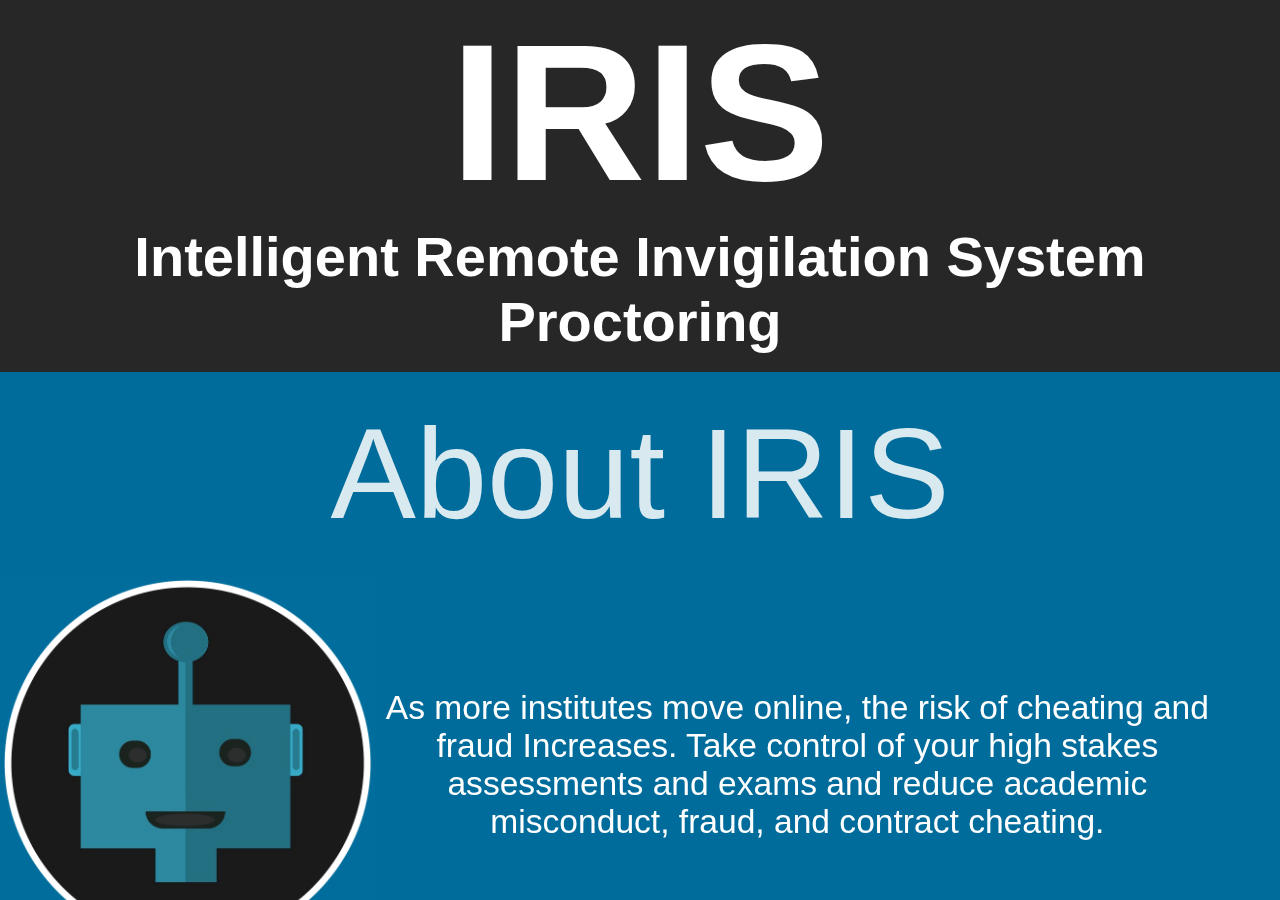
==== index.html @ 2978ac0d "Will be deleted" ====
<!doctype html>
<html>
<head>
<title>IRIS Proctoring</title>
  <meta name="viewport" content="initial-scale=1, width=device-width, maximum-scale=1, minimum-scale=1, user-scalable=no">
  <script type="text/javascript" src="onepagescroll.js"></script>
  <link href='inlineStyles.css' rel='stylesheet' type='text/css'>
    <link rel="stylesheet" media="screen" href="css/style.css">
   <link href='styles.css' rel='stylesheet' type='text/css'>
</head>
<body>
    
	
	 
    <div class="wrapper">	
	  <div class="main">
      <section class="page1">
        <div class="page_container">
          <h1>IRIS</h1>
		  <h3>Intelligent Remote Invigilation System Proctoring</h3>
		  







<!-- particles.js container -->
<div id="particles-js"></div>

<!-- scripts -->
<script src="../particles.js"></script>
<script src="js/app.js"></script>
		  
		  <script>
  var count_particles, stats, update;
  stats = new Stats;
  stats.setMode(0);
  stats.domElement.style.position = 'absolute';
  stats.domElement.style.left = '0px';
  stats.domElement.style.top = '0px';
  document.body.appendChild(stats.domElement);
  count_particles = document.querySelector('.js-count-particles');
  update = function() {
    stats.begin();
    stats.end();
    if (window.pJSDom[0].pJS.particles && window.pJSDom[0].pJS.particles.array) {
      count_particles.innerText = window.pJSDom[0].pJS.particles.array.length;
    }
    requestAnimationFrame(update);
  };
  requestAnimationFrame(update);
</script>
		  
		  
		  
		  
		  
		  
		  
		  
		  
		  
		  
		  
		  
		  
		  
		  
		  
		  <br>
		  
		 <div class="contactUs">
		  <a href="#" target="popup" onclick="window.open('http://www.google.com.au','popup','width=700,height=660'); return false;">Contact Us Now!</a>
		  </div>
		  
  	    </div>
      </section>
	    
	    <section class="page2">
	      <div class="page_container">
          <h2>About IRIS</h2>
		  <div class="aboutDouble">
		  
			<div class="logoImg">
			<img src="Elements/logo.png" alt="logo">
			</div>
			<div class="blurb">
			<p>As more institutes move online, the risk of cheating and fraud Increases. Take control of your high stakes assessments and exams and reduce academic misconduct, fraud, and contract cheating.</p>
			
			</div>
		  
		  </div>
		  
	      </div>
      </section>
	    
	    <section class="page3">
	      <div class="page_container">
           <h2>Features</h2>
		  <ul>
			<li>Records webcam</li>
			<li>Records Audio</li>
			<li>Records desktop screen</li>
			<li>ID Snapshot prior to start</li>
			<li>Flagging of suspected dishonesty: Eye motion/multiple face/absence recognition</li>
			<li>Percentage Risk rating</li>
			<li>Easy Review Dashboard</li>
			<li>Compatible with LMS (Moodle, Blackboard, and more)</li>
			<li>Standalone</li>
			<li>[Beta] Artifcial Intelligence</li>
		  
		  </ul>
		   </div>
      </section>
      
	   <section class="page4">
	      <div class="page_container">
		  <h2>Benefits</h2>
		  <ul>
			<li>Reduced system costs</li>
			<li>Low technical support requirements</li>
			<li>Minimal invasiveness (behavioural enforcement)</li>
			<li>Chrome Companion Extension</li>
		  
		  </ul>
		  
		  <br>
		  
		  <img src="elements/image1.png" alt="proctoringImg">
		  
  	    </div>
      </section>
	  
	  <section class="page5">
	      <div class="page_container">
		  <h2>Plans</h2>
		
		<div class="plans">
			
			<div class="plan1">
			<h4>Bronze</h4>
			<hr>
			Price on Request
			<hr>
			Unlimited number of students
			<hr>
			Number of tests - Shared use (100 simultaneous) 2 administrators
			<hr>
			Basic LMS integration (at current LMS version)
			<hr>
			Secure cloud hosting
			<hr>
			Records stored for 6 months (transferrable to own storage)
			<hr>
			Tech support
			<hr>
			Free upgrades
			<hr>
			1h training for tutors and lecturers on use of package
			
			<br>
			
			<div class="buyNowBtn">
			<a href="mailto:iris@electromeet.com">Contact Us</a>
			</div>
			
			</div>
			
			<div class="plan2">
			<h4>Silver <span style="font-size: large;">(recommended)</span></h4>
			<hr>
			Price on Request
			<hr>
			Unlimited number of students
			<hr>
			Number of tests - Shared use (500 simultaneous) 10 administrators
			<hr>
			Advanced LMS integration (at current LMS version)
			<hr>
			Secure cloud hosting
			<hr>
			Records stored for 18 months (transferrable to own storage)
			<hr>
			Tech support
			<hr>
			Free upgrades
			<hr>
			Custom branding
			<hr>
			4h training for tutors and lecturers on use of package
			
			<br>
			
			<div class="buyNowBtn">
			<a href="mailto:iris@electromeet.com">Contact Us</a>
			</div>
			
			</div>
			
			<div class="plan3">
			<h4>Gold</h4>
			<hr>
			Price on Request
			<hr>
			Unlimited number of students
			<hr>
			Unlimed number of tests
			<hr>
			Full LMS integration (at current LMS version)
			<hr>
			Secure cloud hosting
			<hr>
			Records stored for 5 years (transferrable to own storage)
			<hr>
			Tech support
			<hr>
			Free upgrades
			<hr>
			Custom branding
			<hr>
			10h training for tutors and lecturers on use of package
			
			<br>
			
			<div class="buyNowBtn">
				<a href="mailto:iris@electromeet.com">Contact Us</a>
			</div>
			
			</div>
		
		
		</div>
		
		
		 </div>
      </section>
	  
	  <section class="page7">
	  <div class="page_container">
		  <h2>Platinum  Plan</h2>
		 <hr>
		 Self-hosted by the entity
		 
			<hr>
			Price on Request
			<hr>
			Unlimited number of students
			<hr>
			Unlimed number of tests
			<hr>
			Full LMS integration (at current LMS version)
			<hr>
			Secure cloud hosting
			<hr>
			Records stored for 5 years (transferrable to own storage)
			<hr>
			Tech support
			<hr>
			Free upgrades
			<hr>
			Custom branding
			<hr>
			10h training for tutors and lecturers on use of package
		  <hr>
		  
		  <a href="mailto:iris@electromeet.com">
		  <div class="buyNowBtn">
			Contact Us
			</div>
		  </a>
			</div>
	  </section>
	  
	  
	  <section class="page6">
	      <div class="page_container">
		  <h2>Contact Us</h2>
		  
		  <p>If you wish to invest in IRIS, or have any other queries, feel free to contact us!</p>
		  
		 <div class="contactUsNow">
		 	<a href="#" target="popup" onclick="window.open('http://www.google.com.au','popup','width=700,height=660'); return false;">Contact Us</a>
		 </div>
		  
		  <br><br>
		  
		  <div class="contactDet">
		  <strong>or contact us at:</strong>
		  <br>
		 <a href="mailto:iris@electromeet.com">iris@electromeet.com</a>
		 <br>
		  08 9321 1702
		  </div>
		  
			</div>
      </section>
	  
	   
    </div>
  </div>
  <script>
	 onePageScroll(".main", {
     sectionContainer: "section",
     loop: true,
     responsiveFallback: false
   });
		
	</script>
</body>
</html>
---- inlineStyles.css ----
/**************
Stylesheet CSS
*************/

body, html {
  margin: 0;
  overflow: hidden;
  -webkit-transition: opacity 400ms;
  -moz-transition: opacity 400ms;
  transition: opacity 400ms;
}

body, .onepage-wrapper, html {
  display: block;
  position: static;
  padding: 0;
  width: 100%;
  height: 100%;
}

.onepage-wrapper {
  width: 100%;
  height: 100%;
  display: block;
  position: relative;
  padding: 0;
  -webkit-transform-style: preserve-3d;
}

.onepage-wrapper .ops-section {
  width: 100%;
  height: 100%;
  position: relative;
}

.onepage-pagination {
  position: absolute;
  right: 10px;
  top: 50%;
  z-index: 5;
  list-style: none;
  margin: 0;
  padding: 0;
}
.onepage-pagination li {
  padding: 0;
  text-align: center;
}
.onepage-pagination li a{
  padding: 10px;
  width: 4px;
  height: 4px;
  display: block;
  
}
.onepage-pagination li a:before{
  content: '';
  position: absolute;
  width: 4px;
  height: 4px;
  background: rgba(0,0,0,0.85);
  border-radius: 10px;
  -webkit-border-radius: 10px;
  -moz-border-radius: 10px;
}

.onepage-pagination li a.active:before{
  width: 10px;
  height: 10px;
  background: none;
  border: 1px solid black;
  margin-top: -4px;
  left: 8px;
}

.disabled-onepage-scroll, .disabled-onepage-scroll .wrapper {
  overflow: auto;
}

.disabled-onepage-scroll .onepage-wrapper .ops-section {
  position: relative !important;
  top: auto !important;
}
.disabled-onepage-scroll .onepage-wrapper {
  -webkit-transform: none !important;
  -moz-transform: none !important;
  transform: none !important;
  -ms-transform: none !important;
  min-height: 100%;
}


.disabled-onepage-scroll .onepage-pagination {
  display: none;
}

body.disabled-onepage-scroll, .disabled-onepage-scroll .onepage-wrapper, html {
  position: inherit;
}

/************
Inline CSS 
************/

html {
    height: 100%;
}


.wrapper {
    height: 100% !important;
    height: 100%;
    margin: 0 auto;
    overflow: hidden;
}

a {
    text-decoration: none;
}


h1 span {
    font-size: 26px;
    margin: 0 5px;
    text-transform: capitalize;
    background: rgba(0,0,0,0.85);
    display: inline-block;
    color: #6D461D;
    border-radius: 5px 5px;
    -webkit-border-radius: 5px 5px;
    -moz-border-radius: 5px 5px;
    text-shadow: 0 2px 8px rgba(0, 0, 0, 0.75);
    padding: 3px 10px;
}

h2 {
    color: #6D461D;
    font-weight: 100;
    margin-top: 0;
    margin-bottom: 10px;
}

.pointer {
    color: #9b59b6;
    font-family: 'Pacifico', cursive;
    font-size: 30px;
    margin-top: 15px;
}

code {
    margin: 20px 1%;
    float: left;
    width: 48%;
    height: 105px;
    background: rgba(0,0,0,0.1);
    border: rgba(0,0,0,0.05) 5px solid;
    border-radius: 5px;
    padding: 5px;
    color: white;
    text-align: center;
    font-size: 15px;
    margin-top: 25px;
    display: block;
    box-sizing: border-box;
    -webkit-box-sizing: border-box;
    -moz-box-sizing: border-box;
}

code.html {
    color: #7EC9E6;
}

code.js {
    color: #FFAD00;
}

.main {
    float: left;
    width: 100%;
    margin: 0 auto;
}


.main h1.demo1 {
    background: #1ABC9C;
}

.reload.bell {
    font-size: 12px;
    padding: 20px;
    width: 45px;
    text-align: center;
    height: 47px;
    border-radius: 50px;
    -webkit-border-radius: 50px;
    -moz-border-radius: 50px;
}

.reload.bell #notification {
    font-size: 25px;
    line-height: 140%;
}

.reload, .btn {
    display: inline-block;
    border: 4px solid #A2261E;
    border-radius: 5px;
    -moz-border-radius: 5px;
    -webkit-border-radius: 5px;
    background: #CC3126;
    display: inline-block;
    line-height: 100%;
    padding: 0.7em;
    text-decoration: none;
    color: #fff;
    width: 100px;
    line-height: 140%;
    font-size: 17px;
    font-family: open sans;
    font-weight: bold;
}

.reload:hover {
    background: #444;
}

.btn {
    width: 200px;
    color: rgb(255, 255, 255);
    border: 4px solid rgb(0, 0, 0);
    background: rgba(3, 3, 3, 0.75);
}

.clear {
    width: auto;
}

.btn:hover, .btn:hover {
    background: #444;
}

.btns {
    width: 410px;
    margin: 50px auto;
}

.credit {
    text-align: center;
    color: rgba(0,0,0,0.5);
    padding: 10px;
    width: 410px;
    font-style: italic;
    opacity: 0.7;
    clear: both;
    margin-top: 45px;
    float: left;
}

.credit a {
    color: rgba(0,0,0,0.85);
    text-decoration: none;
    font-weight: bold;
    text-align: center;
}

.back {
    position: absolute;
    top: 0;
    left: 0;
    text-align: center;
    display: block;
    padding: 7px;
    width: 100%;
    box-sizing: border-box;
    -moz-box-sizing: border-box;
    -webkit-box-sizing: border-box;
    background: rgba(255, 255, 255, 0.25);
    font-weight: bold;
    font-size: 13px;
    color: #000;
    -webkit-transition: all 500ms ease-in-out;
    -moz-transition: all 500ms ease-in-out;
    -o-transition: all 500ms ease-in-out;
    transition: all 500ms ease-in-out;
}

.back:hover {
    color: black;
    background: rgba(255, 255, 255, 0.5);
}

header {
    position: relative;
    z-index: 10;
}

.main section .page_container {
    position: relative;
    /* top: 25%; */
    margin: 0 auto 0;
    /* max-width: 950px; */
    z-index: 3;
}

.main section {
    overflow: hidden;
}

.main section > img {
    position: absolute;
    max-width: 100%;
    z-index: 1;
}

.main section.page1 {
    background: rgb(230, 217, 200);
}

.main section.page1 h2 {
    font-size: 18px;
    display: block;
    color: rgba(0,0,0,0.85);
    text-align: center;
    width: 435px;
    line-height: 160%;
}

.main section .page_container .btns {
    clear: both;
    float: left;
    text-align: center;
    width: 435px;
}

.main section .page_container .btns a {
    text-align: center;
}

.main section.page2 {
    /* background: #555557 url(back-phone.png) no-repeat center -150px ; */
    background: lightblue;
}

.main section.page2 > img {
    position: absolute;
    top: -300px;
    left: 50%;
    margin-left: -1095px;
}

.main section.page2 .page_container {
    /* margin-top: 240px; */
    overflow: hidden;
}

.main section.page2 h2 {
    color: rgba(255,255,255,0.85);
    text-align: center;
    line-height: 160%;
    font-weight: 100;
}

.viewing-page-2 .back {
    background: rgba(0, 0, 0, 0.25);
    color: #FFF;
}

.main section.page3 {
    /* background: url(tilted-phone.png) no-repeat 156px -150px ; */
    background: lightgreen;
}


.main section.page3 h2 {
    color: rgba(0,0,0,0.85);
    text-align: left;
    line-height: 160%;
    font-weight: 100;
    font-size: 21px;
}

body.disabled-onepage-scroll .onepage-wrapper section {
    min-height: 100%;
    height: auto;
}

body.disabled-onepage-scroll .main section .page_container, body.disabled-onepage-scroll .main section.page3 .page_container {
    padding: 20px;
    margin-top: 150px;
    -webkit-box-sizing: border-box;
    -moz-box-sizing: border-box;
    box-sizing: border-box;
}

body.disabled-onepage-scroll section .page_container h1 {
    text-align: center;
    font-size: 50px;
    width: 100%;
}

body.disabled-onepage-scroll section .page_container h2, body.disabled-onepage-scroll section .page_container .credit, body.disabled-onepage-scroll section .page_container .btns {
    text-align: center;
    width: 100%;
}

body.disabled-onepage-scroll .main section.page1 > img {
    position: absolute;
    width: 80%;
    left: 10%;
}

body.disabled-onepage-scroll .main section > img {
    position: relative;
    max-width: 80%;
    bottom: 0;
}

body.disabled-onepage-scroll code {
    width: 95%;
    margin: 0 auto 25px;
    float: none;
    overflow: hidden;
}

body.disabled-onepage-scroll .main section.page3 .page_container {
    width: 90%;
    margin-left: auto;
    margin-right: auto;
    right: 0;
}
---- styles.css ----
/*********************
Universal Elements
*********************/


body {
    color: white;
    font-family: "ubuntu", arial, serif;
    text-align: center;
    margin: 0;
}

.page_container {
		animation: fadein 4s;
}
	@keyframes fadein {
				from {
					opacity:0;
				}
				to {
					opacity:1;
				}
			

}

h1 {
    font-size: 1220%;
    margin: 0 0 0 0;
}

h2 {
    font-size: 800%;
    margin: 0 0 0 0;
}

h3 {
    font-size: 350%;
    margin: 0 0 0 0;
}

/* List styling dashes */
.main li {
    list-style-type: none;
    text-align: left;
}

.main li:before {
    content: '- ';
}

/* Side list colour change */
.onepage-pagination li a:before {
    background: rgba(255, 255, 255, 0.85);
}

.onepage-pagination li a.active:before {
    border: 1px solid white;
}

/* Header size decreases */
@media only screen and (max-width: 570px) {
    h1 {
        font-size: 705%;
    }

    h2 {
        font-size: 336%;
    }

    h3 {
        font-size: 170%;
    }
}

/*********************
Page One
*********************/
.main section.page1 {
    background: #272727;
}

.contactUs {
	background: #006c9b;
	display: inline-block;
	position: fixed;
	bottom: 0;
	left: 0;
	border-top-right-radius: 34px;
	padding: 30px;
	transition: .3s ease-in-out;
}

.contactUs:hover {
	background: #0090ce;
}

.contactUs a {
	text-decoration: none;
	color: white;
	padding: 30px;
}

/*********************
Page Two
*********************/
.aboutDouble {
	display: flex;
	align-items: center;
}

.main section.page2 {
    background: #006c9b;
}

/* Left image */
.aboutDouble .logoImg {
    width: 100%;
}

.aboutDouble .logoImg img {
    width: 100%;
}

/* Right image */
.aboutDouble .blurb {
    font-size: 210%;
    padding: 0 60px 0 0;
}

@media only screen and (max-width: 570px) {
    .aboutDouble .blurb {
        padding: 0 10px;
    }

    .aboutDouble img {
        display: none;
    }
}

/*********************
Page Three
*********************/
.main section.page3 {
    background: #272727;
}

.main section.page3 ul {
    font-size: 175%;
    line-height: 155%;
    margin: 15px 0 0 0;
}

@media only screen and (max-width: 570px) {
    .main section.page3 ul {
		font-size: 125%;
		line-height: 175%;
		margin: 15px 0 0 -30px;
	}
}

/*********************
Page Four
*********************/
.main section.page4 {
    background: #006c9b;
}

.main section.page4 img {
	width: 20%;
}

@media only screen and (max-width: 955px) {
    .main section.page4 img {
	display: none;
}

}

.main section.page4 ul {
    font-size: 175%;
    line-height: 155%;
    margin: 15px 0 0 0;
}

@media only screen and (max-width: 570px) {
    .main section.page4 ul {
		font-size: 120%;
		line-height: 210%;
		margin: 15px 0 0 -30px;
	}
}

/*********************
Page Five
*********************/
.main section.page5 {
    background: #272727;
}

.main section.page5 h4 {
	font-size: 150%;
	margin: 18px;
	text-shadow: 1.5px 1.5px 1.5px black;
}

.plans {
    display: flex;
    justify-content: center;
    font-size: 80%;
}

.plans .plan1 {
	background: #444444;
	width: 15%;
	padding: 7px;
}

.plans .plan2 {
    border-top: 7px solid orange;
    border-right: 7px solid orange;
    border-left: 7px solid orange;
    width: 30%;
    background: #8a8a8a;
}

.plans .plan3 {
    background: #ffa500;
    width: 15%;
    padding: 7px;
}

.buyNowBtn {
	padding: 20px;
	display: inline-block;
	background: #006c9b;
	transition: .3s ease-in-out;
	margin: 15px 0 0 0;
}

.buyNowBtn:hover {
	background: #0090ce;
}

.buyNowBtn a {
	padding: 20px;
	color: white;
}

@media only screen and (max-width: 955px) {
    .plans .plan1, .plans .plan2, .plans .plan3 {
	width: 100%;
	font-size: 75%;
}
}

/*********************
Page Five
*********************/
section.page7.ops-section {
    background-image: url(https://i.imgur.com/gQg1s5Y.png);
}

section.page7.ops-section hr {
	display: block;
    border: 0;
    border-top: 1px solid rgba(255, 255, 255, 0.25);
    margin: 1% 0;
    padding: 0; 
}



/*********************
Page Six
*********************/
.main section.page6 {
	background: #006c9b;
}

.main section.page6 p {
	font-size: 185%;
}

.contactUsNow {
	display: inline-block;
	background: #272727;
	transition: .3s ease-in-out;
	margin: 15px 0 0 0;
	transition: .3s ease-in-out;
}

.contactUsNow:hover {
	background: #4d4d4d;
}

.contactUsNow a {
	padding: 30px 60px;
	color: white;
	display: block;
	transition: .3s ease-in-out;
}

.contactDet {
	font-size: 130%;
}

.contactDet a {
	color: white;
	text-decoration: underline;
}

@media only screen and (max-width: 570px) {
    .contactUsNow {
	width: 100%;
}
}
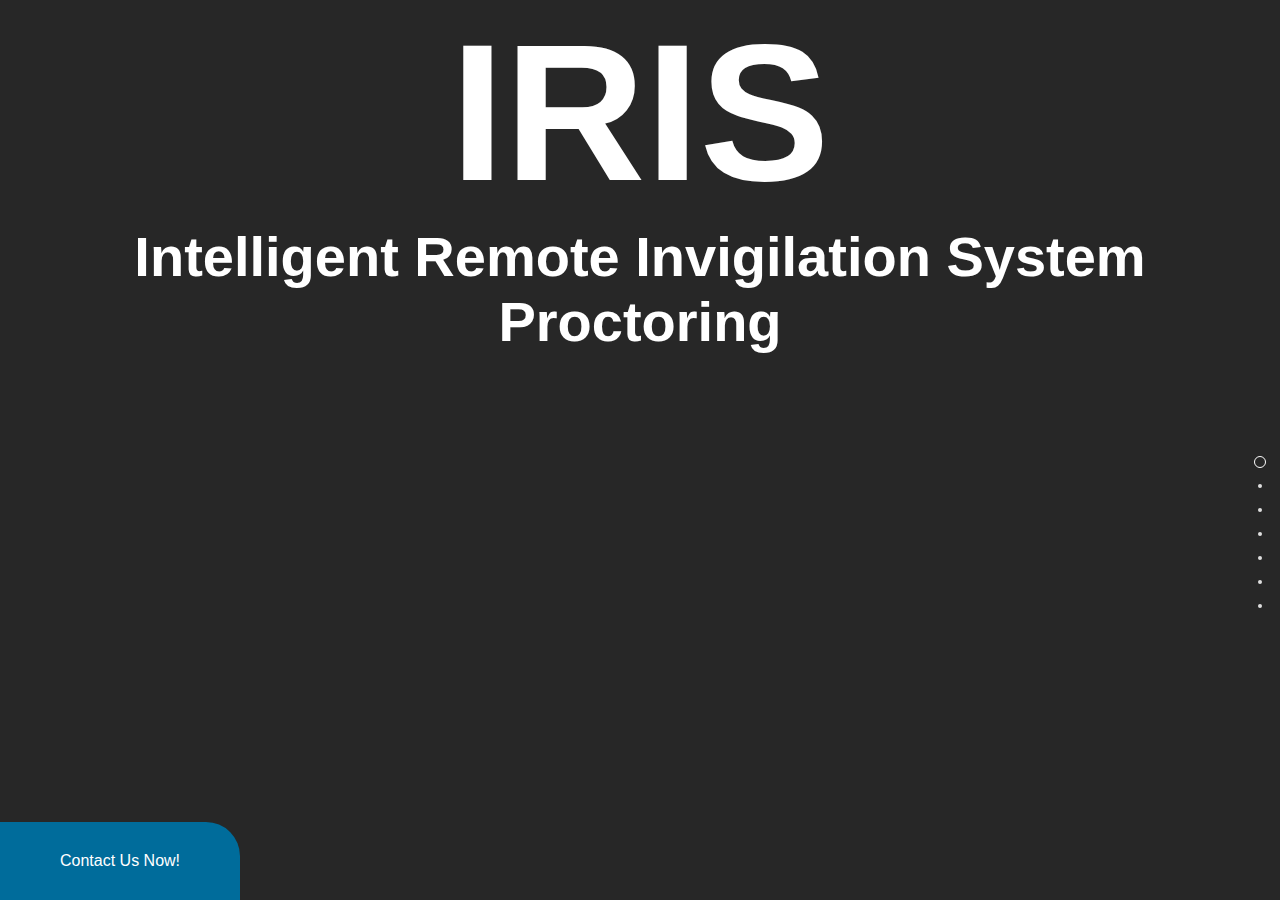
==== commit 92639962: "Update" ====
--- a/index.html
+++ b/index.html
@@ -5,7 +5,6 @@
   <meta name="viewport" content="initial-scale=1, width=device-width, maximum-scale=1, minimum-scale=1, user-scalable=no">
   <script type="text/javascript" src="onepagescroll.js"></script>
   <link href='inlineStyles.css' rel='stylesheet' type='text/css'>
-    <link rel="stylesheet" media="screen" href="css/style.css">
    <link href='styles.css' rel='stylesheet' type='text/css'>
 </head>
 <body>
@@ -19,56 +18,6 @@
           <h1>IRIS</h1>
 		  <h3>Intelligent Remote Invigilation System Proctoring</h3>
 		  
-
-
-
-
-
-
-
-<!-- particles.js container -->
-<div id="particles-js"></div>
-
-<!-- scripts -->
-<script src="../particles.js"></script>
-<script src="js/app.js"></script>
-		  
-		  <script>
-  var count_particles, stats, update;
-  stats = new Stats;
-  stats.setMode(0);
-  stats.domElement.style.position = 'absolute';
-  stats.domElement.style.left = '0px';
-  stats.domElement.style.top = '0px';
-  document.body.appendChild(stats.domElement);
-  count_particles = document.querySelector('.js-count-particles');
-  update = function() {
-    stats.begin();
-    stats.end();
-    if (window.pJSDom[0].pJS.particles && window.pJSDom[0].pJS.particles.array) {
-      count_particles.innerText = window.pJSDom[0].pJS.particles.array.length;
-    }
-    requestAnimationFrame(update);
-  };
-  requestAnimationFrame(update);
-</script>
-		  
-		  
-		  
-		  
-		  
-		  
-		  
-		  
-		  
-		  
-		  
-		  
-		  
-		  
-		  
-		  
-		  
 		  <br>
 		  
 		 <div class="contactUs">
--- a/inlineStyles.css
+++ b/inlineStyles.css
@@ -131,13 +131,6 @@
     -moz-border-radius: 5px 5px;
     text-shadow: 0 2px 8px rgba(0, 0, 0, 0.75);
     padding: 3px 10px;
-}
-
-h2 {
-    color: #6D461D;
-    font-weight: 100;
-    margin-top: 0;
-    margin-bottom: 10px;
 }
 
 .pointer {
@@ -353,13 +346,6 @@
     overflow: hidden;
 }
 
-.main section.page2 h2 {
-    color: rgba(255,255,255,0.85);
-    text-align: center;
-    line-height: 160%;
-    font-weight: 100;
-}
-
 .viewing-page-2 .back {
     background: rgba(0, 0, 0, 0.25);
     color: #FFF;
@@ -368,15 +354,6 @@
 .main section.page3 {
     /* background: url(tilted-phone.png) no-repeat 156px -150px ; */
     background: lightgreen;
-}
-
-
-.main section.page3 h2 {
-    color: rgba(0,0,0,0.85);
-    text-align: left;
-    line-height: 160%;
-    font-weight: 100;
-    font-size: 21px;
 }
 
 body.disabled-onepage-scroll .onepage-wrapper section {
@@ -418,7 +395,7 @@
 body.disabled-onepage-scroll code {
     width: 95%;
     margin: 0 auto 25px;
-    float: none;
+    float: none;\
     overflow: hidden;
 }
 
--- a/styles.css
+++ b/styles.css
@@ -255,7 +255,7 @@
 }
 
 /*********************
-Page Five
+Page 5.5
 *********************/
 section.page7.ops-section {
     background-image: url(https://i.imgur.com/gQg1s5Y.png);
@@ -269,6 +269,21 @@
     padding: 0; 
 }
 
+/* Custom 'buy now" styling */
+section.page7.ops-section .buyNowBtn {
+    background: #002433;
+    padding: 2% 3%;
+}
+
+section.page7.ops-section a {
+	color: white;
+}
+
+section.page7.ops-section .buyNowBtn:hover {
+    background: #00354c;
+}
+
+
 
 
 /*********************
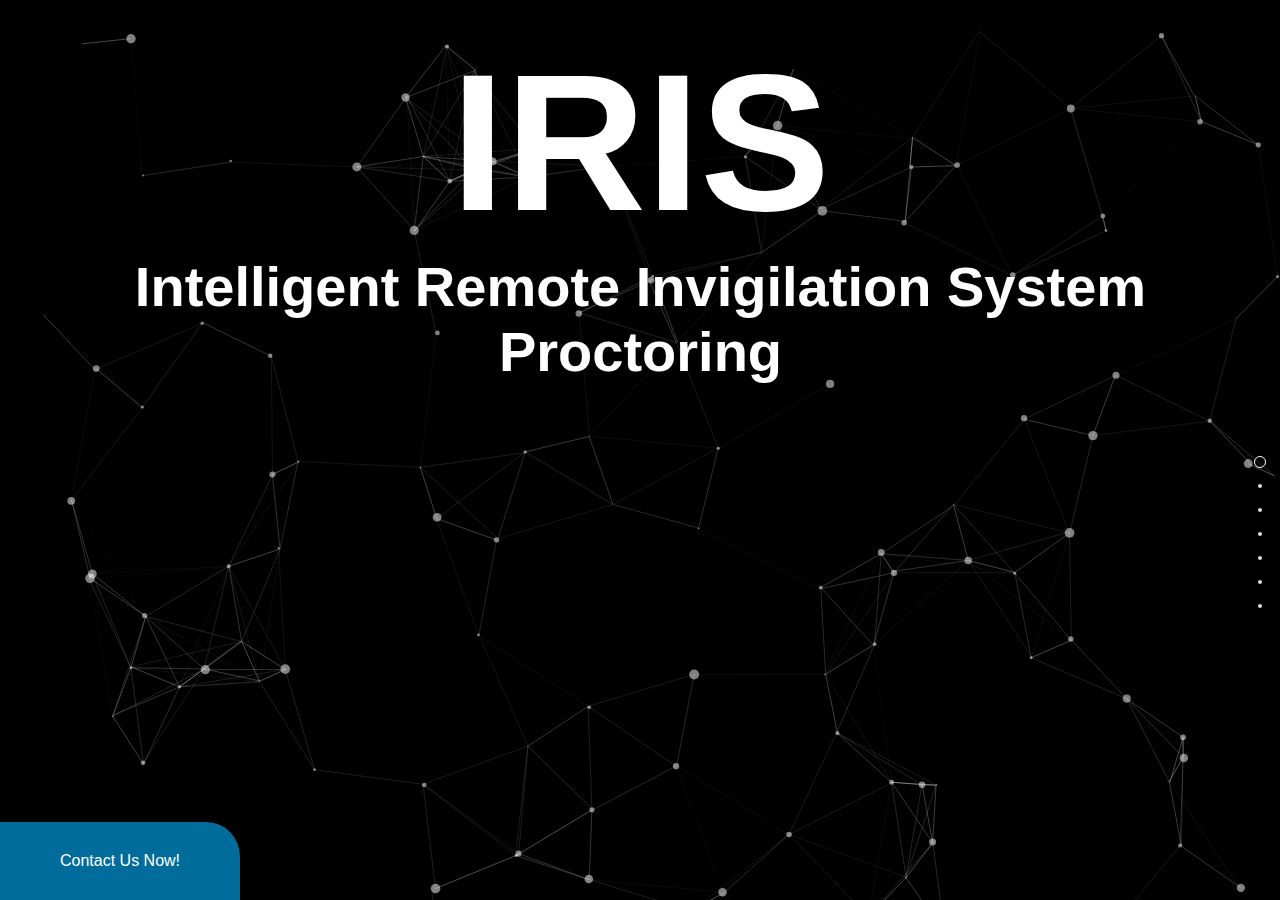
==== commit edf8448f: "Update" ====
--- a/index.html
+++ b/index.html
@@ -15,9 +15,19 @@
 	  <div class="main">
       <section class="page1">
         <div class="page_container">
-          <h1>IRIS</h1>
+          <iframe src="tba\particles.js-master\demo\index.html" width="100%" height="1400px" frameborder="0"></iframe>
+		  
+		  <div style="    position: fixed;
+    top: 0;
+    left: 1px;
+    /* border-top-right-radius: 34px; */
+    padding: 30px;
+    transition: .3s ease-in-out;">
+		  <h1>IRIS</h1>
 		  <h3>Intelligent Remote Invigilation System Proctoring</h3>
-		  
+		 </div>
+		 
+		 
 		  <br>
 		  
 		 <div class="contactUs">
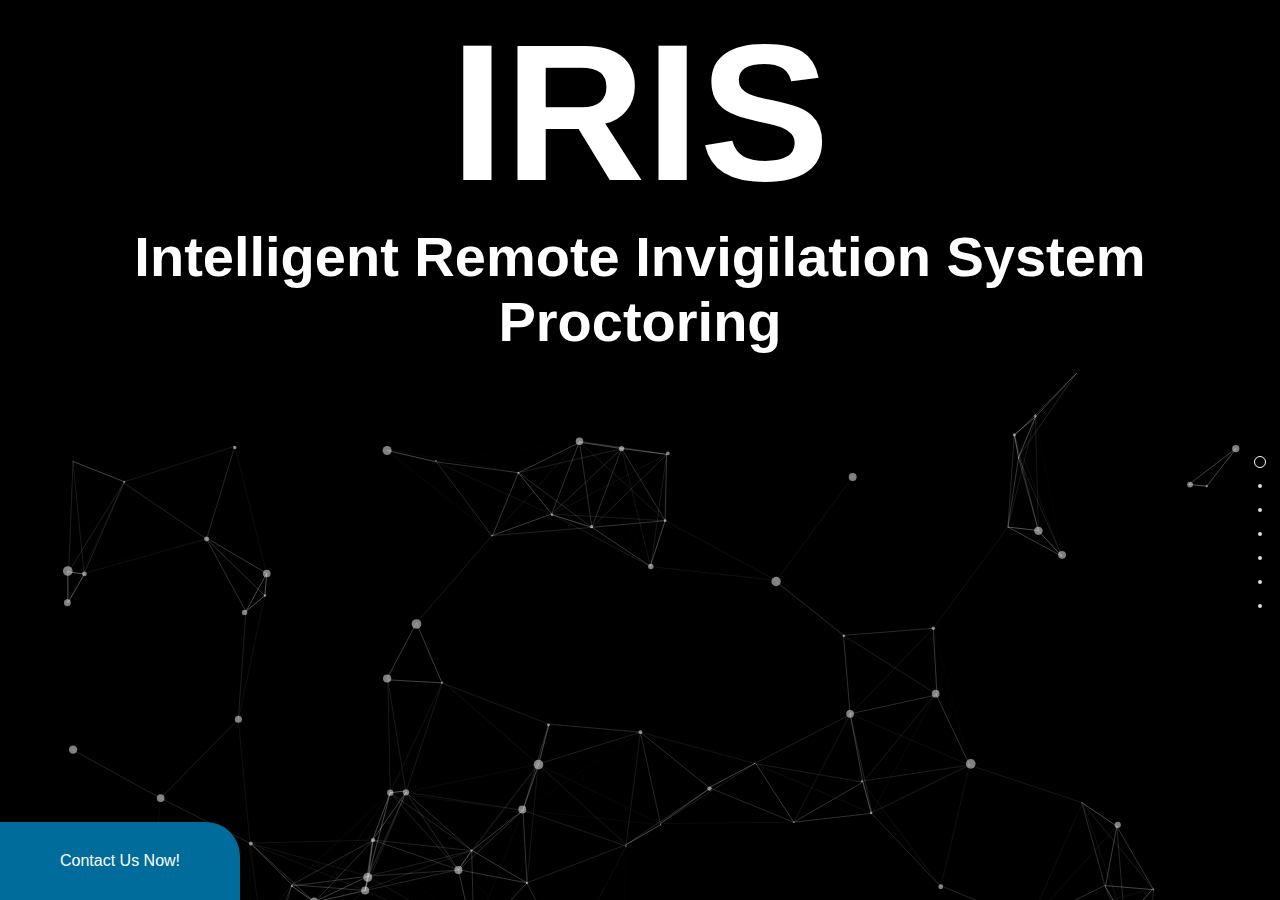
==== commit 7148f580: "Update" ====
--- a/index.html
+++ b/index.html
@@ -15,24 +15,20 @@
 	  <div class="main">
       <section class="page1">
         <div class="page_container">
-          <iframe src="tba\particles.js-master\demo\index.html" width="100%" height="1400px" frameborder="0"></iframe>
-		  
-		  <div style="    position: fixed;
-    top: 0;
-    left: 1px;
-    /* border-top-right-radius: 34px; */
-    padding: 30px;
-    transition: .3s ease-in-out;">
+          
+		  
+
 		  <h1>IRIS</h1>
 		  <h3>Intelligent Remote Invigilation System Proctoring</h3>
-		 </div>
-		 
+	 
 		 
 		  <br>
 		  
 		 <div class="contactUs">
 		  <a href="#" target="popup" onclick="window.open('http://www.google.com.au','popup','width=700,height=660'); return false;">Contact Us Now!</a>
 		  </div>
+		  
+		  <iframe src="tba\particles.js-master\demo\index.html" width="100%" height="1400px" frameborder="0"></iframe>
 		  
   	    </div>
       </section>
--- a/styles.css
+++ b/styles.css
@@ -77,7 +77,7 @@
 Page One
 *********************/
 .main section.page1 {
-    background: #272727;
+    background: black;
 }
 
 .contactUs {
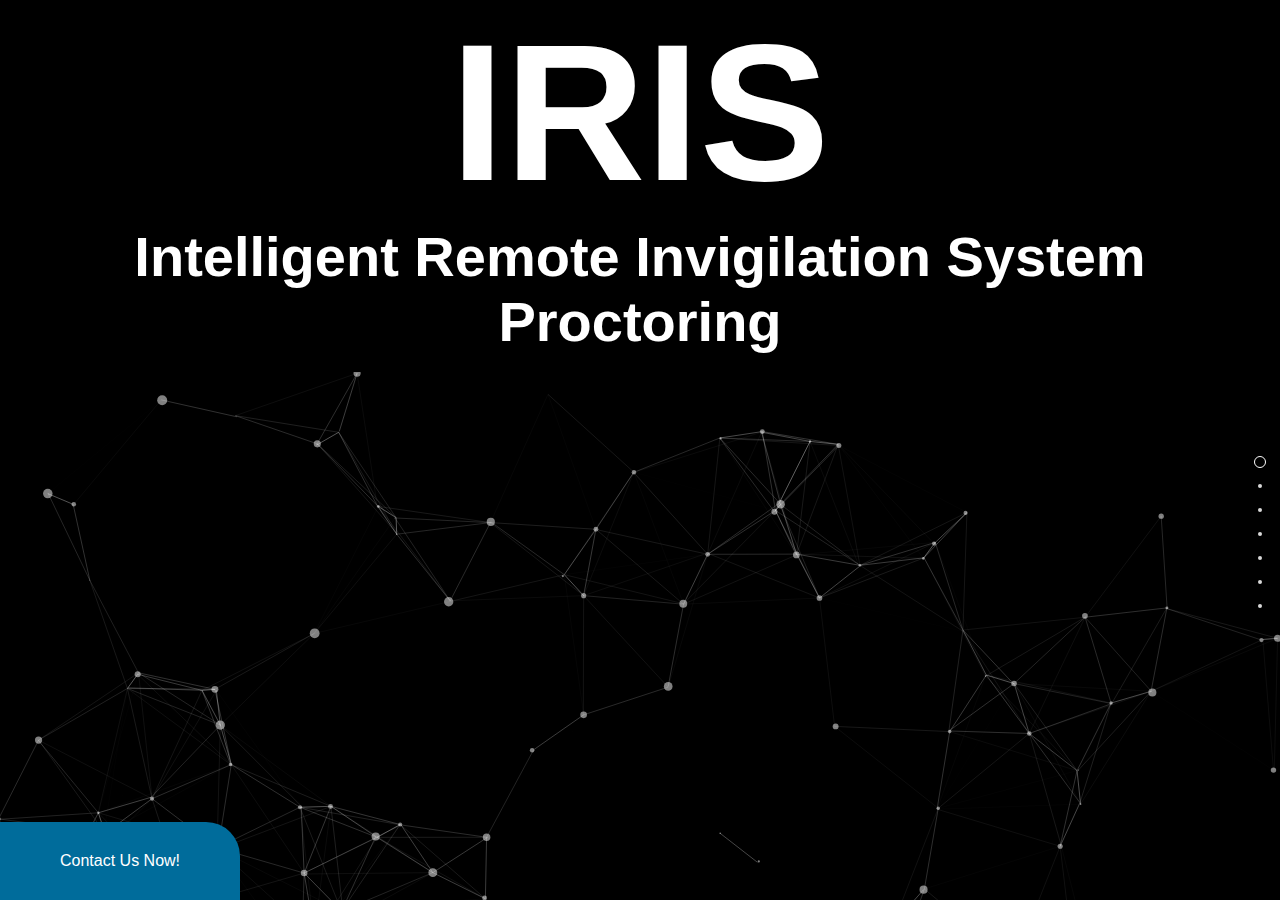
==== commit a2ebad35: "Update" ====
--- a/index.html
+++ b/index.html
@@ -28,7 +28,12 @@
 		  <a href="#" target="popup" onclick="window.open('http://www.google.com.au','popup','width=700,height=660'); return false;">Contact Us Now!</a>
 		  </div>
 		  
+		  <div class="block">
 		  <iframe src="tba\particles.js-master\demo\index.html" width="100%" height="1400px" frameborder="0"></iframe>
+		  </div>
+		  
+		  
+		  
 		  
   	    </div>
       </section>
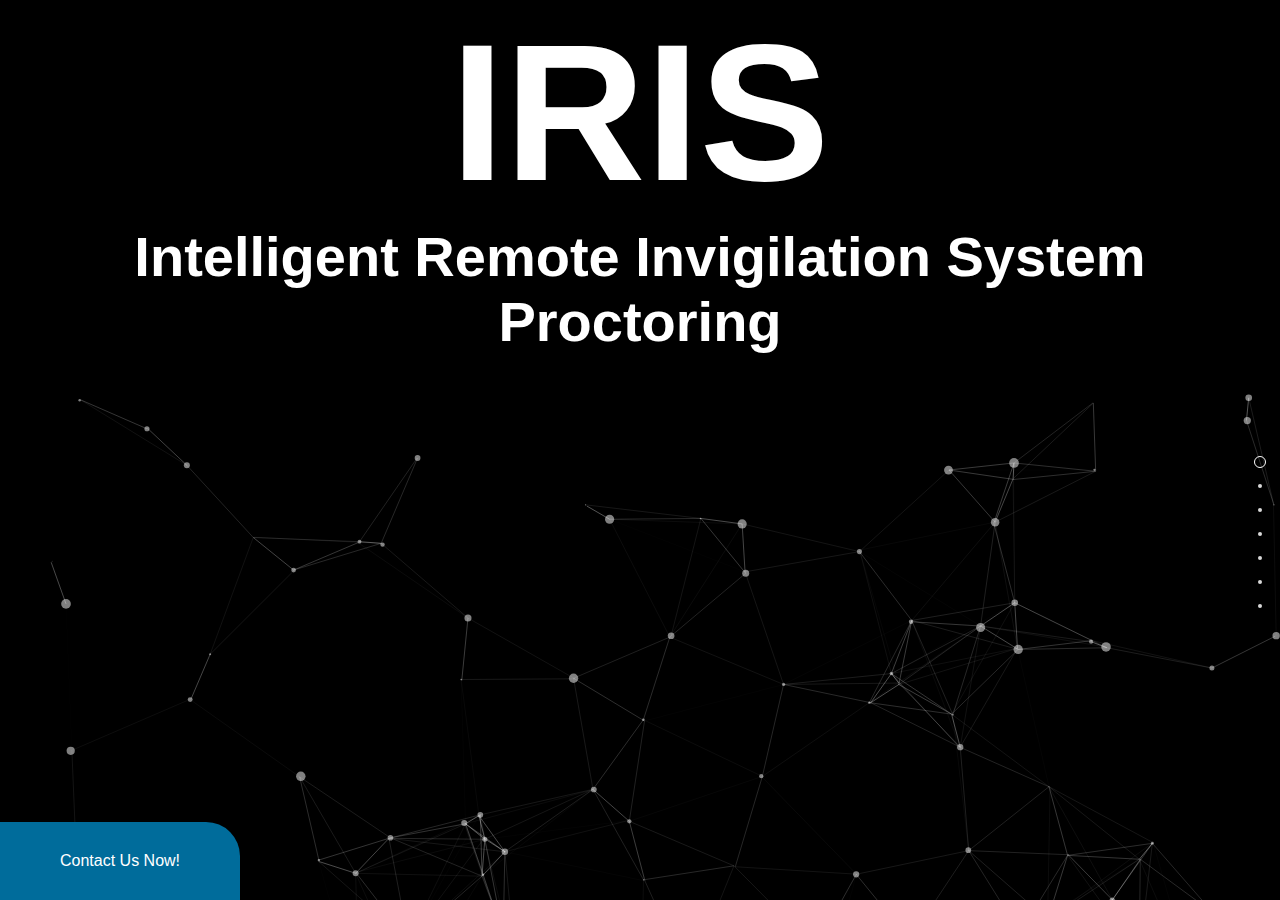
==== commit 5d8a9f1d: "Update" ====
--- a/index.html
+++ b/index.html
@@ -25,7 +25,7 @@
 		  <br>
 		  
 		 <div class="contactUs">
-		  <a href="#" target="popup" onclick="window.open('http://www.google.com.au','popup','width=700,height=660'); return false;">Contact Us Now!</a>
+		  <a href="mailto:iris@electromeet.com">Contact Us Now!</a>
 		  </div>
 		  
 		  <div class="block">
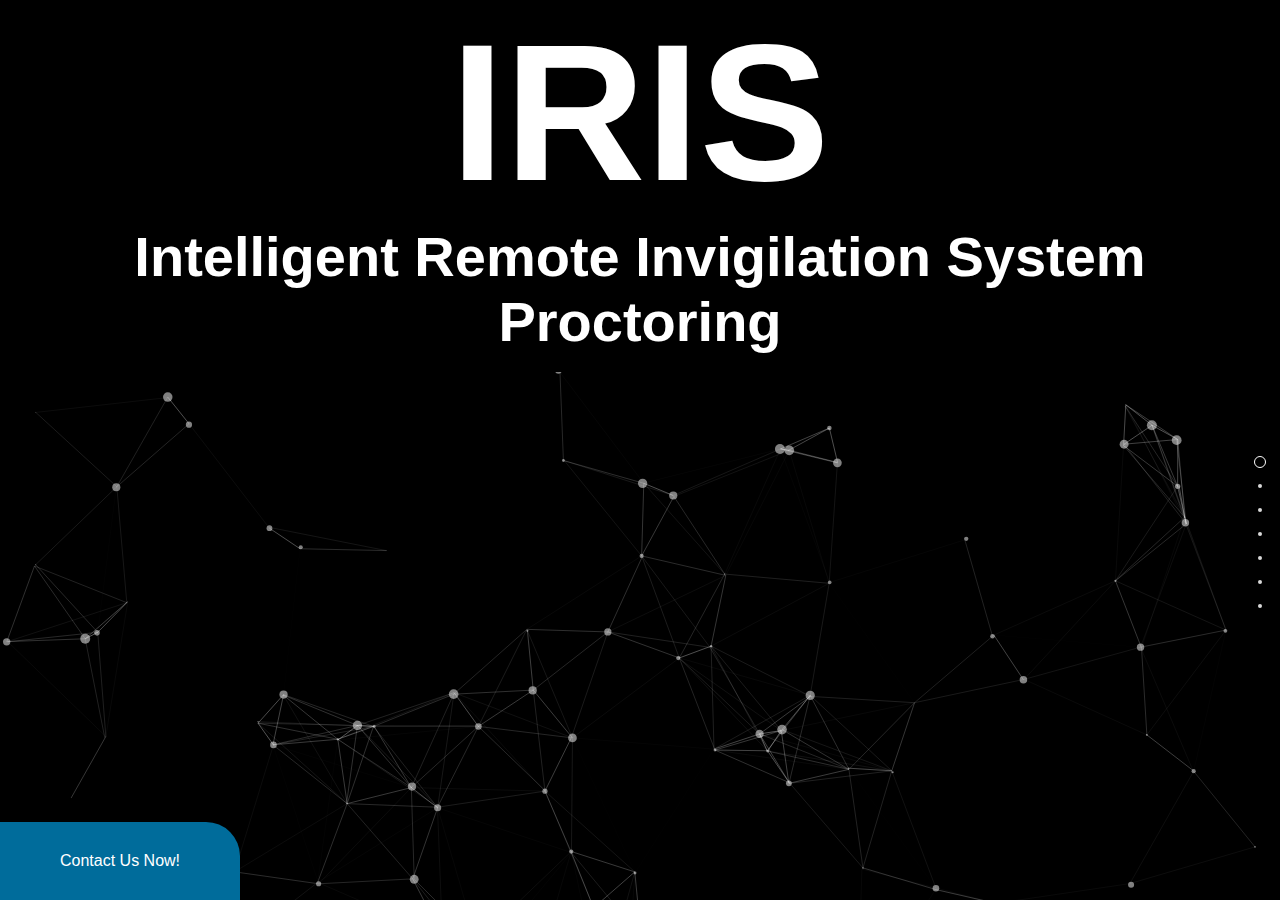
==== commit c6743baf: "Update" ====
--- a/index.html
+++ b/index.html
@@ -8,7 +8,7 @@
    <link href='styles.css' rel='stylesheet' type='text/css'>
 </head>
 <body>
-    
+
 	
 	 
     <div class="wrapper">	
